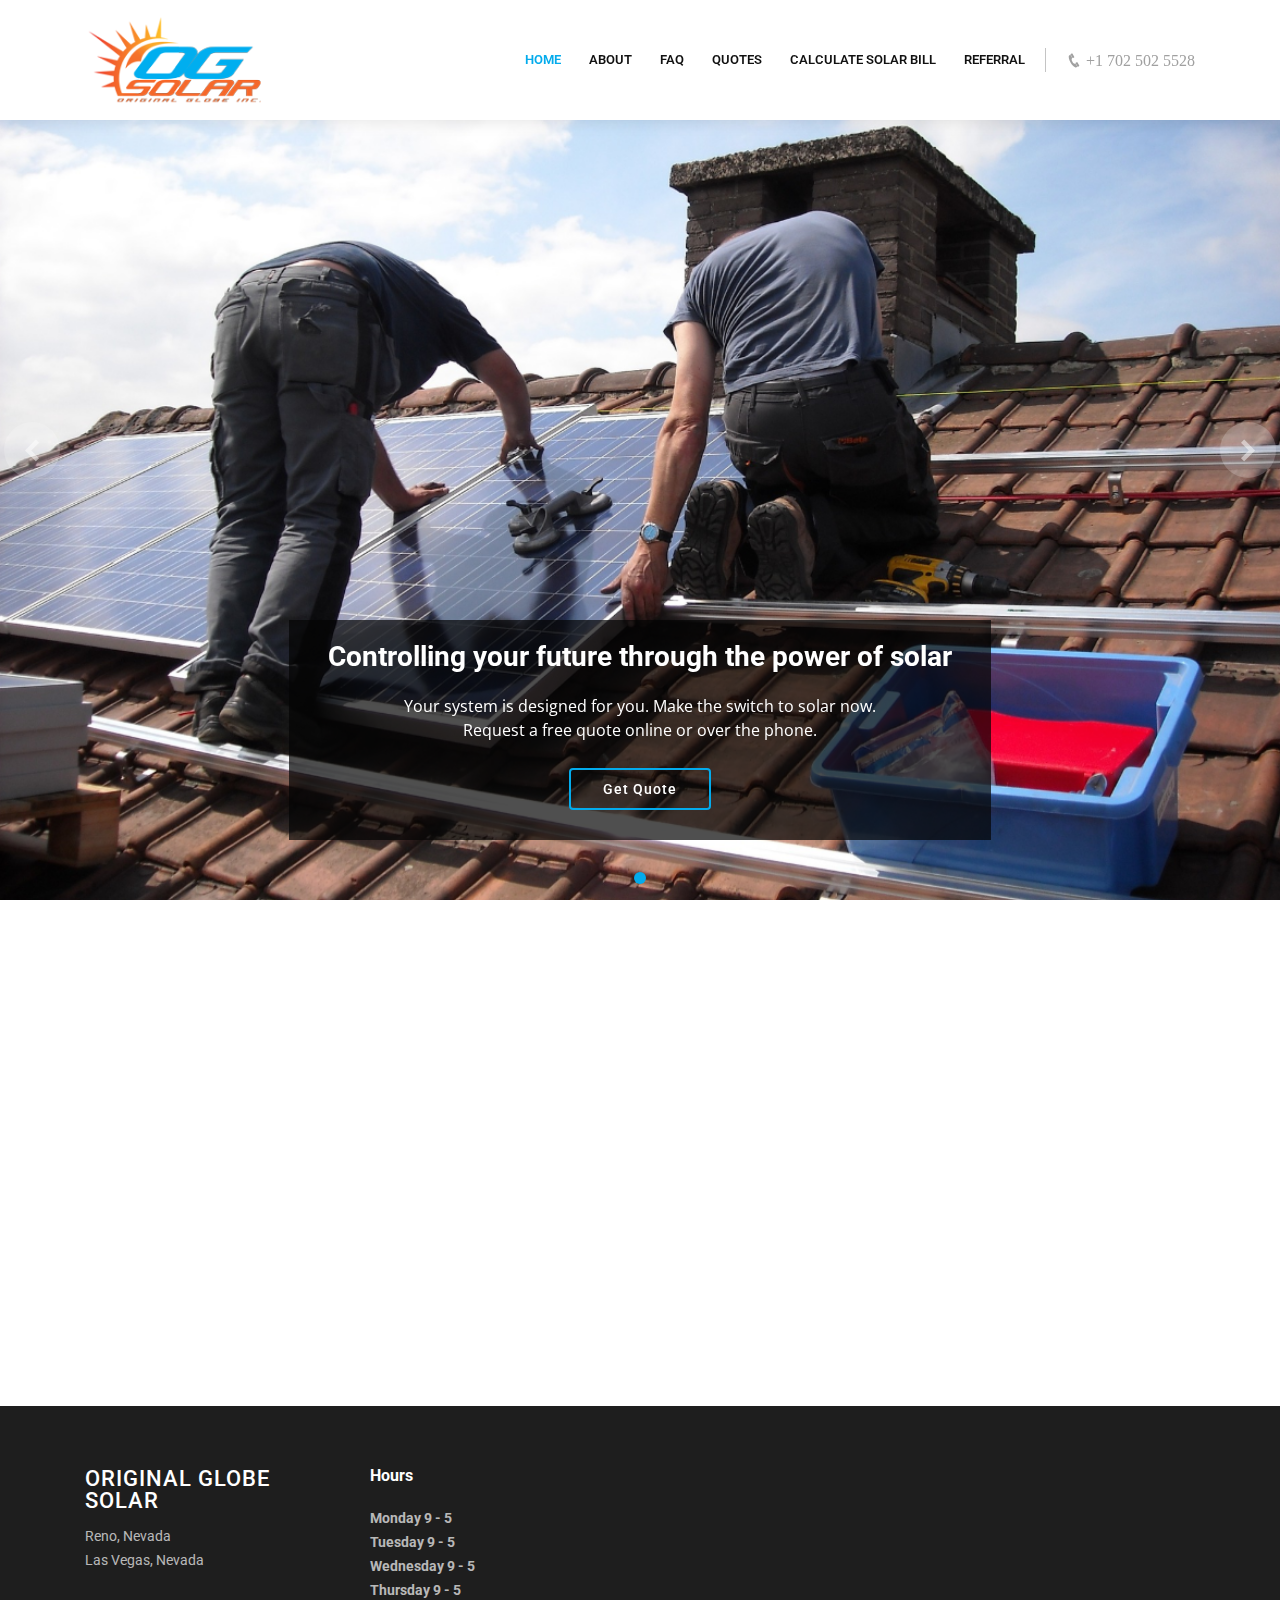
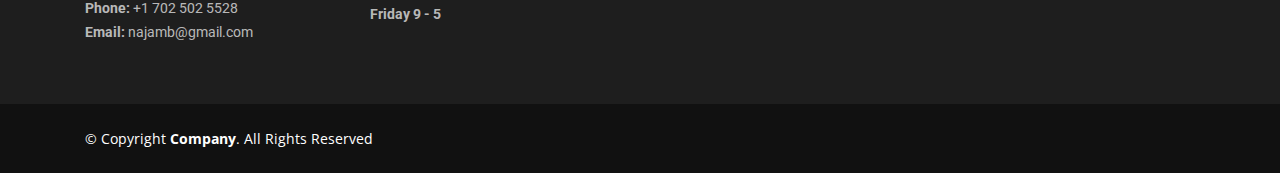
==== index.html @ 2c45dbd8 "E" ====
<!DOCTYPE html>
<html lang="en">

<head>
  <meta charset="utf-8">
  <meta content="width=device-width, initial-scale=1.0" name="viewport">

  <title>Home - OG Solar</title>
  <meta content="" name="descriptison">
  <meta content="" name="keywords">

  <!-- Favicons -->
  <link href="assets/img/favicon.png" rel="icon">
  <link href="assets/img/apple-touch-icon.png" rel="apple-touch-icon">

  <!-- Google Fonts -->
  <link href="https://fonts.googleapis.com/css?family=Open+Sans:300,300i,400,400i,600,600i,700,700i|Roboto:300,300i,400,400i,500,500i,600,600i,700,700i|Poppins:300,300i,400,400i,500,500i,600,600i,700,700i" rel="stylesheet">

  <!-- Vendor CSS Files -->
  <link href="assets/vendor/bootstrap/css/bootstrap.min.css" rel="stylesheet">
  <link href="assets/vendor/icofont/icofont.min.css" rel="stylesheet">
  <link href="assets/vendor/boxicons/css/boxicons.min.css" rel="stylesheet">
  <link href="assets/vendor/animate.css/animate.min.css" rel="stylesheet">
  <link href="assets/vendor/venobox/venobox.css" rel="stylesheet">
  <link href="assets/vendor/owl.carousel/assets/owl.carousel.min.css" rel="stylesheet">
  <link href="assets/vendor/aos/aos.css" rel="stylesheet">
  <link href="assets/vendor/remixicon/remixicon.css" rel="stylesheet">

  <!-- Template Main CSS File -->
  <link href="assets/css/style.css" rel="stylesheet">

</head>

<body>

  <!-- ======= Header ======= -->
  <header id="header" class="fixed-top">
    <div class="container d-flex align-items-center">

      <a class="mr-auto"  href="index.html"><img class="logo" height="90" src="assets/img/logo.png"></img></a>
      <!-- Uncomment below if you prefer to use an image logo -->
      <!-- <a href="index.html" class="logo mr-auto"><img src="assets/img/logo.png" alt="" class="img-fluid"></a>-->

      <nav class="nav-menu d-none d-lg-block">
        <ul>
          <li class="active"><a href="index.html">Home</a></li>
          <li><a href="about.html">About</a></li>
          <li><a href="faq.html">FAQ</a></li>
          <li><a href="quotes.html">Quotes</a></li>
          <li><a href="calculate.html">Calculate Solar Bill</a></li>
          <li><a href="referral.html">Referral</a></li>



        </ul>
      </nav><!-- .nav-menu -->
      <div class="header-social-links">
        <a href="#" class="btn-get-started"><i class="icofont-phone"> +1 702 502 5528</i></a>
      </div>

    </div>
  </header><!-- End Header -->

  <!-- ======= Hero Section ======= -->
  <section id="hero">
    <div id="heroCarousel" class="carousel slide carousel-fade" data-ride="carousel">

      <div class="carousel-inner" role="listbox">

        <!-- Slide 1 -->
        <div class="carousel-item active" style="background-image: url(assets/img/home_bg.png);">
          <div class="text-center carousel-container">
            <div class="carousel-content animated fadeInUp">
              <h2>Controlling your future through the power of solar</h2>
              <p>
                Your system is designed for you. Make the switch to solar now. <br />
                Request a free quote online or over the phone.
              </p>
              <div class="text-center"><a href="quotes.html" class="btn-get-started">Get Quote</a></div>
            </div>
          </div>
        </div>

      </div>

      <a class="carousel-control-prev" href="#heroCarousel" role="button" data-slide="prev">
        <span class="carousel-control-prev-icon icofont-simple-left" aria-hidden="true"></span>
        <span class="sr-only">Previous</span>
      </a>

      <a class="carousel-control-next" href="#heroCarousel" role="button" data-slide="next">
        <span class="carousel-control-next-icon icofont-simple-right" aria-hidden="true"></span>
        <span class="sr-only">Next</span>
      </a>

      <ol class="carousel-indicators" id="hero-carousel-indicators"></ol>

    </div>
  </section><!-- End Hero -->

  <main id="main">

    <!-- ======= About Us Section ======= -->
    <section id="about-us" class="about-us">
      <div class="container" data-aos="fade-up">

        <div class="section-title">
          <h2>Our Mission</strong></h2>
        </div>

        <div class="row content">
          <div class="col-lg-6" data-aos="fade-right">
            <h2>We are a reliable solar company</h2>
            <h3>A family owned and operated business that you can trust with your solar system installation</h3>
          </div>
          <div class="col-lg-6 pt-4 pt-lg-0" data-aos="fade-left">
            <p>
              We make your transition to solar seamless. Going above and beyond is an under statement when it comes
ensuring the customer is satisfied and that everything goes as planned. We are in it to bring value
for each customer:
            </p>
            <ul>
              <li><i class="ri-check-double-line"></i> Save money</li>
              <li><i class="ri-check-double-line"></i> Increase home value</li>
              <li><i class="ri-check-double-line"></i> Help the evironment</li>
            </ul>
            <p class="font-italic">
              We want to help you benefit by making sure you are confident that you made the right decision every step of the way to solar.
            </p>
          </div>
        </div>

      </div>
    </section><!-- End About Us Section -->

  </main><!-- End #main -->

  <!-- ======= Footer ======= -->
  <footer id="footer">

    <div class="footer-top">
      <div class="container">
        <div class="row">

          <div class="col-lg-3 col-md-6 footer-contact">
            <h3>Original Globe Solar</h3>
            <p>
              Reno, Nevada <br>
              Las Vegas, Nevada <br><br>
              <strong>Phone:</strong> +1 702 502 5528<br>
              <strong>Email:</strong> najamb@gmail.com<br>
            </p>
          </div>

          <div class="col-lg-2 col-md-6 footer-contact">
            <h4>Hours</h4>
            <p>
              <strong>Monday 9 - 5</strong><br>
              <strong>Tuesday 9 - 5</strong><br>
              <strong>Wednesday 9 - 5</strong><br>
              <strong>Thursday 9 - 5</strong><br>
              <strong>Friday 9 - 5</strong><br>
            </p>
          </div>

        </div>
      </div>
    </div>

    <div class="container d-md-flex py-4">

      <div class="mr-md-auto text-center text-md-left">
        <div class="copyright">
          &copy; Copyright <strong><span>Company</span></strong>. All Rights Reserved
        </div>
      </div>
    </div>
  </footer><!-- End Footer -->

  <a href="#" class="back-to-top"><i class="icofont-simple-up"></i></a>

  <!-- Vendor JS Files -->
  <script src="assets/vendor/jquery/jquery.min.js"></script>
  <script src="assets/vendor/bootstrap/js/bootstrap.bundle.min.js"></script>
  <script src="assets/vendor/jquery.easing/jquery.easing.min.js"></script>
  <script src="assets/vendor/php-email-form/validate.js"></script>
  <script src="assets/vendor/jquery-sticky/jquery.sticky.js"></script>
  <script src="assets/vendor/isotope-layout/isotope.pkgd.min.js"></script>
  <script src="assets/vendor/venobox/venobox.min.js"></script>
  <script src="assets/vendor/waypoints/jquery.waypoints.min.js"></script>
  <script src="assets/vendor/owl.carousel/owl.carousel.min.js"></script>
  <script src="assets/vendor/aos/aos.js"></script>

  <!-- Template Main JS File -->
  <script src="assets/js/main.js"></script>

</body>

</html>
---- assets/vendor/venobox/venobox.css ----
/* ------ venobox.css --------*/
.vbox-overlay *, .vbox-overlay *:before, .vbox-overlay *:after{
    -webkit-backface-visibility: hidden;
    -webkit-box-sizing:border-box;
    -moz-box-sizing:border-box;
    box-sizing:border-box;
}
.vbox-overlay * { 
    -webkit-backface-visibility: visible;
    backface-visibility: visible;
}
.vbox-overlay{
    display: -webkit-flex;
    display: flex;
    -webkit-flex-direction: column;
    flex-direction: column;
    -webkit-justify-content: center;
    justify-content: center;
    -webkit-align-items: center;
    align-items: center;
    position: fixed;
    left: 0;
    top: 0;
    bottom: 0;
    right: 0;
    z-index: 999999;
}

/* ----- navigation ----- */
.vbox-title{
    width: 100%;
    height: 40px;
    float: left;
    text-align: center;
    line-height: 28px;
    font-size: 12px;
    padding: 6px 50px;
    overflow: hidden;
    position: fixed;
    display: none;
    left: 0;
    z-index: 89;
}
.vbox-close{
    cursor: pointer;
    position: fixed;
    top: -1px;
    right: 0;
    width: 50px;
    height: 40px;
    padding: 6px;
    display: block;
    background-position:10px center;
    overflow: hidden;
    font-size: 24px;
    line-height: 1;
    text-align: center;
    z-index: 99;
}
.vbox-left{
    cursor: pointer;
    position: fixed;
    left: 0;
    height: 40px;
    overflow: hidden;
    line-height: 28px;
    font-size: 12px;
    z-index: 99;
    display: flex;
    align-items:center;
}
.vbox-num{
    display: inline-block;
    margin: 6px 0 6px 15px;
}
/* ----- Social share ----- */
.vbox-share{
    line-height: 28px;
    font-size: 12px;
    overflow: hidden;
    position: fixed;
    left: 0;
    z-index: 98;
    display: flex;
    align-items:center;
    justify-content: center;
    width: 100%;
    text-align: center;
}
.vbox-share svg{
    max-height: 28px;
    width: 28px;
    z-index: 10;
    margin-left: 12px;
    margin-top: 6px;
    margin-bottom: 6px;
    vertical-align: middle;
}


/* ----- navigation ARROWS ----- */
.vbox-next, .vbox-prev{
    position: fixed;
    top: 50%;
    margin-top: -15px;
    overflow: hidden;
    cursor: pointer;
    display: block;
    width: 45px;
    height: 45px;
    z-index: 99;
}
.vbox-next span, .vbox-prev span{
    position: relative;
    width: 20px;
    height: 20px;
    border: 2px solid transparent;
    border-top-color: #B6B6B6;
    border-right-color: #B6B6B6;
    text-indent: -100px;
    position: absolute;
    top: 8px;
    display: block;
}
.vbox-prev{
    left: 15px;
}
.vbox-next{
    right: 15px;
}
.vbox-prev span{
    left: 10px;
    -ms-transform: rotate(-135deg);
    -webkit-transform: rotate(-135deg);
    transform: rotate(-135deg);
}
.vbox-next span{
    -ms-transform: rotate(45deg);
    -webkit-transform: rotate(45deg);
    transform: rotate(45deg);
    right: 10px;
}
/* ------- inline window ------ */
.vbox-inline{
    width: 420px;
    height: 315px;
    height: 70vh;
    padding: 10px;
    background: #fff;
    margin: 0 auto;
    overflow: auto;
    text-align: left;
}
/* ------- Video & iFrames window ------ */
.venoframe{
    max-width: 100%;
    width: 100%;
    border: none;
    width: 100%;
    height: 260px;
    height: 70vh;
}
.venoframe.vbvid{
    height: 260px;
}
@media (min-width: 768px) {
    .venoframe, .vbox-inline{
        width: 90%;
        height: 360px;
        height: 70vh;
    }
    .venoframe.vbvid{
        width: 640px;
        height: 360px;
    }
}
@media (min-width: 992px) {
    .venoframe, .vbox-inline{
        max-width: 1200px;
        width: 80%;
        height: 540px;
        height: 70vh;
    }
    .venoframe.vbvid{
        width: 960px;
        height: 540px;
    }
}
/* 
Please do NOT edit this part! 
or at least read this note: http://i.imgur.com/7C0ws9e.gif
*/
.vbox-open{
    overflow: hidden;
}
.vbox-container{
    position: absolute;
    left: 0;
    right: 0;
    top: 0;
    bottom: 0;
    overflow-x: hidden;
    overflow-y: scroll;
    overflow-scrolling: touch;
    -webkit-overflow-scrolling: touch;
    z-index: 20;
    max-height: 100%;

}

.vbox-content{
    text-align: center;
    float: left;
    width: 100%;
    position: relative;
    overflow: hidden;
    padding: 20px 4%;
}
.vbox-container img{
    max-width: 100%;
    height: auto;
}
.vbox-figlio{
    box-shadow: 0 0 12px rgba(0,0,0,0.19), 0 6px 6px rgba(0,0,0,0.23);
    max-width: 100%;
    text-align: initial;
}
img.vbox-figlio{
    -webkit-user-select: none;
-khtml-user-select: none;
-moz-user-select: none;
-o-user-select: none;
user-select: none;
}
.vbox-content.swipe-left{
    margin-left: -200px !important;
}
.vbox-content.swipe-right{
    margin-left: 200px !important;
}
.vbox-animated{
    webkit-transition: margin 300ms ease-out;
    transition: margin 300ms ease-out;
}

/* ---------- preloader ----------
 * SPINKIT 
 * http://tobiasahlin.com/spinkit/
-------------------------------- */
.sk-double-bounce,.sk-rotating-plane{width:40px;height:40px;margin:40px auto}.sk-rotating-plane{background-color:#333;-webkit-animation:sk-rotatePlane 1.2s infinite ease-in-out;animation:sk-rotatePlane 1.2s infinite ease-in-out}@-webkit-keyframes sk-rotatePlane{0%{-webkit-transform:perspective(120px) rotateX(0) rotateY(0);transform:perspective(120px) rotateX(0) rotateY(0)}50%{-webkit-transform:perspective(120px) rotateX(-180.1deg) rotateY(0);transform:perspective(120px) rotateX(-180.1deg) rotateY(0)}100%{-webkit-transform:perspective(120px) rotateX(-180deg) rotateY(-179.9deg);transform:perspective(120px) rotateX(-180deg) rotateY(-179.9deg)}}@keyframes sk-rotatePlane{0%{-webkit-transform:perspective(120px) rotateX(0) rotateY(0);transform:perspective(120px) rotateX(0) rotateY(0)}50%{-webkit-transform:perspective(120px) rotateX(-180.1deg) rotateY(0);transform:perspective(120px) rotateX(-180.1deg) rotateY(0)}100%{-webkit-transform:perspective(120px) rotateX(-180deg) rotateY(-179.9deg);transform:perspective(120px) rotateX(-180deg) rotateY(-179.9deg)}}.sk-double-bounce{position:relative}.sk-double-bounce .sk-child{width:100%;height:100%;border-radius:50%;background-color:#333;opacity:.6;position:absolute;top:0;left:0;-webkit-animation:sk-doubleBounce 2s infinite ease-in-out;animation:sk-doubleBounce 2s infinite ease-in-out}.sk-chasing-dots .sk-child,.sk-spinner-pulse,.sk-three-bounce .sk-child{background-color:#333;border-radius:100%}.sk-double-bounce .sk-double-bounce2{-webkit-animation-delay:-1s;animation-delay:-1s}@-webkit-keyframes sk-doubleBounce{0%,100%{-webkit-transform:scale(0);transform:scale(0)}50%{-webkit-transform:scale(1);transform:scale(1)}}@keyframes sk-doubleBounce{0%,100%{-webkit-transform:scale(0);transform:scale(0)}50%{-webkit-transform:scale(1);transform:scale(1)}}.sk-wave{margin:40px auto;width:50px;height:40px;text-align:center;font-size:10px}.sk-wave .sk-rect{background-color:#333;height:100%;width:6px;display:inline-block;-webkit-animation:sk-waveStretchDelay 1.2s infinite ease-in-out;animation:sk-waveStretchDelay 1.2s infinite ease-in-out}.sk-wave .sk-rect1{-webkit-animation-delay:-1.2s;animation-delay:-1.2s}.sk-wave .sk-rect2{-webkit-animation-delay:-1.1s;animation-delay:-1.1s}.sk-wave .sk-rect3{-webkit-animation-delay:-1s;animation-delay:-1s}.sk-wave .sk-rect4{-webkit-animation-delay:-.9s;animation-delay:-.9s}.sk-wave .sk-rect5{-webkit-animation-delay:-.8s;animation-delay:-.8s}@-webkit-keyframes sk-waveStretchDelay{0%,100%,40%{-webkit-transform:scaleY(.4);transform:scaleY(.4)}20%{-webkit-transform:scaleY(1);transform:scaleY(1)}}@keyframes sk-waveStretchDelay{0%,100%,40%{-webkit-transform:scaleY(.4);transform:scaleY(.4)}20%{-webkit-transform:scaleY(1);transform:scaleY(1)}}.sk-wandering-cubes{margin:40px auto;width:40px;height:40px;position:relative}.sk-wandering-cubes .sk-cube{background-color:#333;width:10px;height:10px;position:absolute;top:0;left:0;-webkit-animation:sk-wanderingCube 1.8s ease-in-out -1.8s infinite both;animation:sk-wanderingCube 1.8s ease-in-out -1.8s infinite both}.sk-chasing-dots,.sk-spinner-pulse{width:40px;height:40px;margin:40px auto}.sk-wandering-cubes .sk-cube2{-webkit-animation-delay:-.9s;animation-delay:-.9s}@-webkit-keyframes sk-wanderingCube{0%{-webkit-transform:rotate(0);transform:rotate(0)}25%{-webkit-transform:translateX(30px) rotate(-90deg) scale(.5);transform:translateX(30px) rotate(-90deg) scale(.5)}50%{-webkit-transform:translateX(30px) translateY(30px) rotate(-179deg);transform:translateX(30px) translateY(30px) rotate(-179deg)}50.1%{-webkit-transform:translateX(30px) translateY(30px) rotate(-180deg);transform:translateX(30px) translateY(30px) rotate(-180deg)}75%{-webkit-transform:translateX(0) translateY(30px) rotate(-270deg) scale(.5);transform:translateX(0) translateY(30px) rotate(-270deg) scale(.5)}100%{-webkit-transform:rotate(-360deg);transform:rotate(-360deg)}}@keyframes sk-wanderingCube{0%{-webkit-transform:rotate(0);transform:rotate(0)}25%{-webkit-transform:translateX(30px) rotate(-90deg) scale(.5);transform:translateX(30px) rotate(-90deg) scale(.5)}50%{-webkit-transform:translateX(30px) translateY(30px) rotate(-179deg);transform:translateX(30px) translateY(30px) rotate(-179deg)}50.1%{-webkit-transform:translateX(30px) translateY(30px) rotate(-180deg);transform:translateX(30px) translateY(30px) rotate(-180deg)}75%{-webkit-transform:translateX(0) translateY(30px) rotate(-270deg) scale(.5);transform:translateX(0) translateY(30px) rotate(-270deg) scale(.5)}100%{-webkit-transform:rotate(-360deg);transform:rotate(-360deg)}}.sk-spinner-pulse{-webkit-animation:sk-pulseScaleOut 1s infinite ease-in-out;animation:sk-pulseScaleOut 1s infinite ease-in-out}@-webkit-keyframes sk-pulseScaleOut{0%{-webkit-transform:scale(0);transform:scale(0)}100%{-webkit-transform:scale(1);transform:scale(1);opacity:0}}@keyframes sk-pulseScaleOut{0%{-webkit-transform:scale(0);transform:scale(0)}100%{-webkit-transform:scale(1);transform:scale(1);opacity:0}}.sk-chasing-dots{position:relative;text-align:center;-webkit-animation:sk-chasingDotsRotate 2s infinite linear;animation:sk-chasingDotsRotate 2s infinite linear}.sk-chasing-dots .sk-child{width:60%;height:60%;display:inline-block;position:absolute;top:0;-webkit-animation:sk-chasingDotsBounce 2s infinite ease-in-out;animation:sk-chasingDotsBounce 2s infinite ease-in-out}.sk-chasing-dots .sk-dot2{top:auto;bottom:0;-webkit-animation-delay:-1s;animation-delay:-1s}@-webkit-keyframes sk-chasingDotsRotate{100%{-webkit-transform:rotate(360deg);transform:rotate(360deg)}}@keyframes sk-chasingDotsRotate{100%{-webkit-transform:rotate(360deg);transform:rotate(360deg)}}@-webkit-keyframes sk-chasingDotsBounce{0%,100%{-webkit-transform:scale(0);transform:scale(0)}50%{-webkit-transform:scale(1);transform:scale(1)}}@keyframes sk-chasingDotsBounce{0%,100%{-webkit-transform:scale(0);transform:scale(0)}50%{-webkit-transform:scale(1);transform:scale(1)}}.sk-three-bounce{margin:40px auto;width:80px;text-align:center}.sk-three-bounce .sk-child{width:20px;height:20px;display:inline-block;-webkit-animation:sk-three-bounce 1.4s ease-in-out 0s infinite both;animation:sk-three-bounce 1.4s ease-in-out 0s infinite both}.sk-circle .sk-child:before,.sk-fading-circle .sk-circle:before{display:block;border-radius:100%;content:'';background-color:#333}.sk-three-bounce .sk-bounce1{-webkit-animation-delay:-.32s;animation-delay:-.32s}.sk-three-bounce .sk-bounce2{-webkit-animation-delay:-.16s;animation-delay:-.16s}@-webkit-keyframes sk-three-bounce{0%,100%,80%{-webkit-transform:scale(0);transform:scale(0)}40%{-webkit-transform:scale(1);transform:scale(1)}}@keyframes sk-three-bounce{0%,100%,80%{-webkit-transform:scale(0);transform:scale(0)}40%{-webkit-transform:scale(1);transform:scale(1)}}.sk-circle{margin:40px auto;width:40px;height:40px;position:relative}.sk-circle .sk-child{width:100%;height:100%;position:absolute;left:0;top:0}.sk-circle .sk-child:before{margin:0 auto;width:15%;height:15%;-webkit-animation:sk-circleBounceDelay 1.2s infinite ease-in-out both;animation:sk-circleBounceDelay 1.2s infinite ease-in-out both}.sk-circle .sk-circle2{-webkit-transform:rotate(30deg);-ms-transform:rotate(30deg);transform:rotate(30deg)}.sk-circle .sk-circle3{-webkit-transform:rotate(60deg);-ms-transform:rotate(60deg);transform:rotate(60deg)}.sk-circle .sk-circle4{-webkit-transform:rotate(90deg);-ms-transform:rotate(90deg);transform:rotate(90deg)}.sk-circle .sk-circle5{-webkit-transform:rotate(120deg);-ms-transform:rotate(120deg);transform:rotate(120deg)}.sk-circle .sk-circle6{-webkit-transform:rotate(150deg);-ms-transform:rotate(150deg);transform:rotate(150deg)}.sk-circle .sk-circle7{-webkit-transform:rotate(180deg);-ms-transform:rotate(180deg);transform:rotate(180deg)}.sk-circle .sk-circle8{-webkit-transform:rotate(210deg);-ms-transform:rotate(210deg);transform:rotate(210deg)}.sk-circle .sk-circle9{-webkit-transform:rotate(240deg);-ms-transform:rotate(240deg);transform:rotate(240deg)}.sk-circle .sk-circle10{-webkit-transform:rotate(270deg);-ms-transform:rotate(270deg);transform:rotate(270deg)}.sk-circle .sk-circle11{-webkit-transform:rotate(300deg);-ms-transform:rotate(300deg);transform:rotate(300deg)}.sk-circle .sk-circle12{-webkit-transform:rotate(330deg);-ms-transform:rotate(330deg);transform:rotate(330deg)}.sk-circle .sk-circle2:before{-webkit-animation-delay:-1.1s;animation-delay:-1.1s}.sk-circle .sk-circle3:before{-webkit-animation-delay:-1s;animation-delay:-1s}.sk-circle .sk-circle4:before{-webkit-animation-delay:-.9s;animation-delay:-.9s}.sk-circle .sk-circle5:before{-webkit-animation-delay:-.8s;animation-delay:-.8s}.sk-circle .sk-circle6:before{-webkit-animation-delay:-.7s;animation-delay:-.7s}.sk-circle .sk-circle7:before{-webkit-animation-delay:-.6s;animation-delay:-.6s}.sk-circle .sk-circle8:before{-webkit-animation-delay:-.5s;animation-delay:-.5s}.sk-circle .sk-circle9:before{-webkit-animation-delay:-.4s;animation-delay:-.4s}.sk-circle .sk-circle10:before{-webkit-animation-delay:-.3s;animation-delay:-.3s}.sk-circle .sk-circle11:before{-webkit-animation-delay:-.2s;animation-delay:-.2s}.sk-circle .sk-circle12:before{-webkit-animation-delay:-.1s;animation-delay:-.1s}@-webkit-keyframes sk-circleBounceDelay{0%,100%,80%{-webkit-transform:scale(0);transform:scale(0)}40%{-webkit-transform:scale(1);transform:scale(1)}}@keyframes sk-circleBounceDelay{0%,100%,80%{-webkit-transform:scale(0);transform:scale(0)}40%{-webkit-transform:scale(1);transform:scale(1)}}.sk-cube-grid{width:40px;height:40px;margin:40px auto}.sk-cube-grid .sk-cube{width:33.33%;height:33.33%;background-color:#333;float:left;-webkit-animation:sk-cubeGridScaleDelay 1.3s infinite ease-in-out;animation:sk-cubeGridScaleDelay 1.3s infinite ease-in-out}.sk-cube-grid .sk-cube1{-webkit-animation-delay:.2s;animation-delay:.2s}.sk-cube-grid .sk-cube2{-webkit-animation-delay:.3s;animation-delay:.3s}.sk-cube-grid .sk-cube3{-webkit-animation-delay:.4s;animation-delay:.4s}.sk-cube-grid .sk-cube4{-webkit-animation-delay:.1s;animation-delay:.1s}.sk-cube-grid .sk-cube5{-webkit-animation-delay:.2s;animation-delay:.2s}.sk-cube-grid .sk-cube6{-webkit-animation-delay:.3s;animation-delay:.3s}.sk-cube-grid .sk-cube7{-webkit-animation-delay:0ms;animation-delay:0ms}.sk-cube-grid .sk-cube8{-webkit-animation-delay:.1s;animation-delay:.1s}.sk-cube-grid .sk-cube9{-webkit-animation-delay:.2s;animation-delay:.2s}@-webkit-keyframes sk-cubeGridScaleDelay{0%,100%,70%{-webkit-transform:scale3D(1,1,1);transform:scale3D(1,1,1)}35%{-webkit-transform:scale3D(0,0,1);transform:scale3D(0,0,1)}}@keyframes sk-cubeGridScaleDelay{0%,100%,70%{-webkit-transform:scale3D(1,1,1);transform:scale3D(1,1,1)}35%{-webkit-transform:scale3D(0,0,1);transform:scale3D(0,0,1)}}.sk-fading-circle{margin:40px auto;width:40px;height:40px;position:relative}.sk-fading-circle .sk-circle{width:100%;height:100%;position:absolute;left:0;top:0}.sk-fading-circle .sk-circle:before{margin:0 auto;width:15%;height:15%;-webkit-animation:sk-circleFadeDelay 1.2s infinite ease-in-out both;animation:sk-circleFadeDelay 1.2s infinite ease-in-out both}.sk-fading-circle .sk-circle2{-webkit-transform:rotate(30deg);-ms-transform:rotate(30deg);transform:rotate(30deg)}.sk-fading-circle .sk-circle3{-webkit-transform:rotate(60deg);-ms-transform:rotate(60deg);transform:rotate(60deg)}.sk-fading-circle .sk-circle4{-webkit-transform:rotate(90deg);-ms-transform:rotate(90deg);transform:rotate(90deg)}.sk-fading-circle .sk-circle5{-webkit-transform:rotate(120deg);-ms-transform:rotate(120deg);transform:rotate(120deg)}.sk-fading-circle .sk-circle6{-webkit-transform:rotate(150deg);-ms-transform:rotate(150deg);transform:rotate(150deg)}.sk-fading-circle .sk-circle7{-webkit-transform:rotate(180deg);-ms-transform:rotate(180deg);transform:rotate(180deg)}.sk-fading-circle .sk-circle8{-webkit-transform:rotate(210deg);-ms-transform:rotate(210deg);transform:rotate(210deg)}.sk-fading-circle .sk-circle9{-webkit-transform:rotate(240deg);-ms-transform:rotate(240deg);transform:rotate(240deg)}.sk-fading-circle .sk-circle10{-webkit-transform:rotate(270deg);-ms-transform:rotate(270deg);transform:rotate(270deg)}.sk-fading-circle .sk-circle11{-webkit-transform:rotate(300deg);-ms-transform:rotate(300deg);transform:rotate(300deg)}.sk-fading-circle .sk-circle12{-webkit-transform:rotate(330deg);-ms-transform:rotate(330deg);transform:rotate(330deg)}.sk-fading-circle .sk-circle2:before{-webkit-animation-delay:-1.1s;animation-delay:-1.1s}.sk-fading-circle .sk-circle3:before{-webkit-animation-delay:-1s;animation-delay:-1s}.sk-fading-circle .sk-circle4:before{-webkit-animation-delay:-.9s;animation-delay:-.9s}.sk-fading-circle .sk-circle5:before{-webkit-animation-delay:-.8s;animation-delay:-.8s}.sk-fading-circle .sk-circle6:before{-webkit-animation-delay:-.7s;animation-delay:-.7s}.sk-fading-circle .sk-circle7:before{-webkit-animation-delay:-.6s;animation-delay:-.6s}.sk-fading-circle .sk-circle8:before{-webkit-animation-delay:-.5s;animation-delay:-.5s}.sk-fading-circle .sk-circle9:before{-webkit-animation-delay:-.4s;animation-delay:-.4s}.sk-fading-circle .sk-circle10:before{-webkit-animation-delay:-.3s;animation-delay:-.3s}.sk-fading-circle .sk-circle11:before{-webkit-animation-delay:-.2s;animation-delay:-.2s}.sk-fading-circle .sk-circle12:before{-webkit-animation-delay:-.1s;animation-delay:-.1s}@-webkit-keyframes sk-circleFadeDelay{0%,100%,39%{opacity:0}40%{opacity:1}}@keyframes sk-circleFadeDelay{0%,100%,39%{opacity:0}40%{opacity:1}}.sk-folding-cube{margin:40px auto;width:40px;height:40px;position:relative;-webkit-transform:rotateZ(45deg);transform:rotateZ(45deg)}.sk-folding-cube .sk-cube{float:left;width:50%;height:50%;position:relative;-webkit-transform:scale(1.1);-ms-transform:scale(1.1);transform:scale(1.1)}.sk-folding-cube .sk-cube:before{content:'';position:absolute;top:0;left:0;width:100%;height:100%;background-color:#333;-webkit-animation:sk-foldCubeAngle 2.4s infinite linear both;animation:sk-foldCubeAngle 2.4s infinite linear both;-webkit-transform-origin:100% 100%;-ms-transform-origin:100% 100%;transform-origin:100% 100%}.sk-folding-cube .sk-cube2{-webkit-transform:scale(1.1) rotateZ(90deg);transform:scale(1.1) rotateZ(90deg)}.sk-folding-cube .sk-cube3{-webkit-transform:scale(1.1) rotateZ(180deg);transform:scale(1.1) rotateZ(180deg)}.sk-folding-cube .sk-cube4{-webkit-transform:scale(1.1) rotateZ(270deg);transform:scale(1.1) rotateZ(270deg)}.sk-folding-cube .sk-cube2:before{-webkit-animation-delay:.3s;animation-delay:.3s}.sk-folding-cube .sk-cube3:before{-webkit-animation-delay:.6s;animation-delay:.6s}.sk-folding-cube .sk-cube4:before{-webkit-animation-delay:.9s;animation-delay:.9s}@-webkit-keyframes sk-foldCubeAngle{0%,10%{-webkit-transform:perspective(140px) rotateX(-180deg);transform:perspective(140px) rotateX(-180deg);opacity:0}25%,75%{-webkit-transform:perspective(140px) rotateX(0);transform:perspective(140px) rotateX(0);opacity:1}100%,90%{-webkit-transform:perspective(140px) rotateY(180deg);transform:perspective(140px) rotateY(180deg);opacity:0}}@keyframes sk-foldCubeAngle{0%,10%{-webkit-transform:perspective(140px) rotateX(-180deg);transform:perspective(140px) rotateX(-180deg);opacity:0}25%,75%{-webkit-transform:perspective(140px) rotateX(0);transform:perspective(140px) rotateX(0);opacity:1}100%,90%{-webkit-transform:perspective(140px) rotateY(180deg);transform:perspective(140px) rotateY(180deg);opacity:0}}
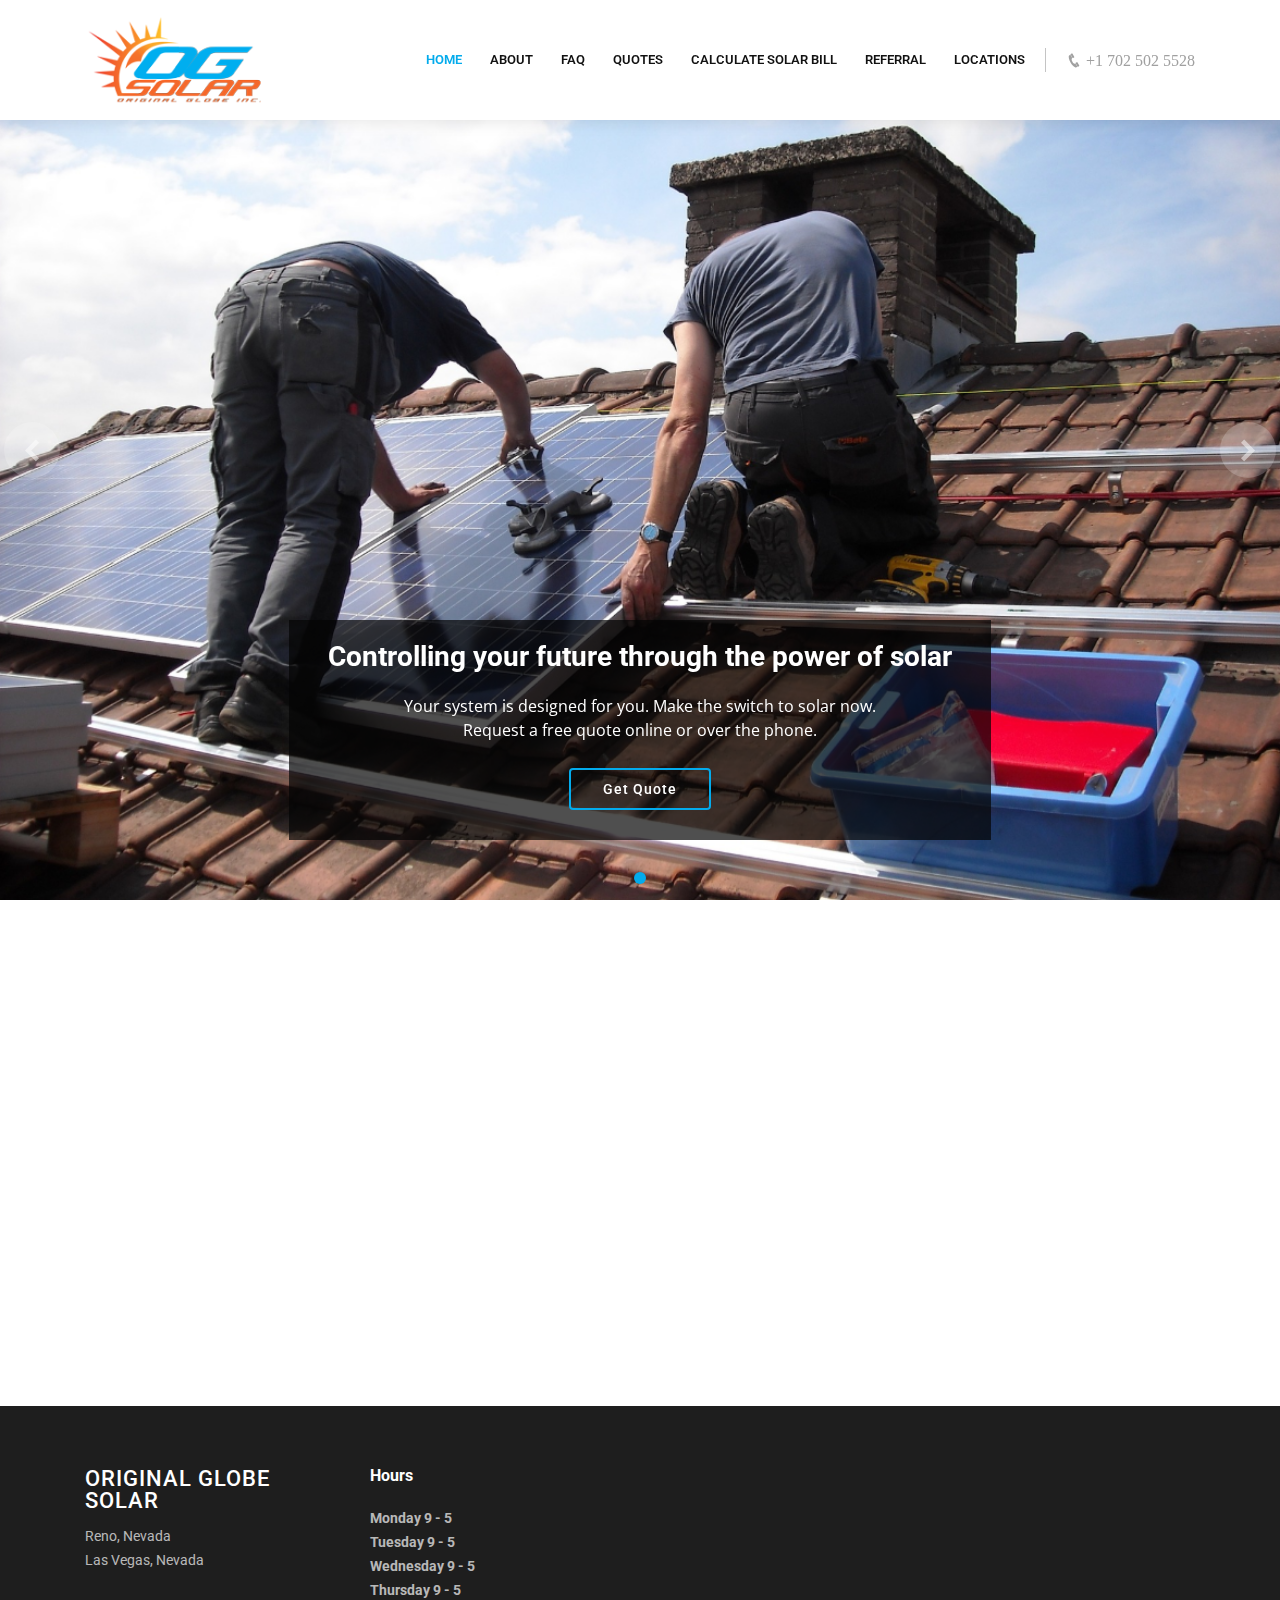
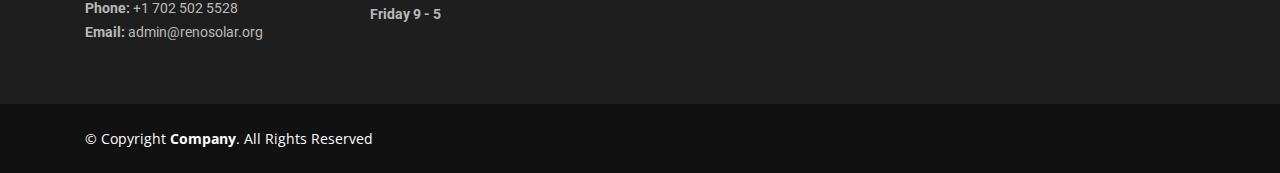
==== commit 815cd17c: "locations page added" ====
--- a/index.html
+++ b/index.html
@@ -49,6 +49,7 @@
           <li><a href="quotes.html">Quotes</a></li>
           <li><a href="calculate.html">Calculate Solar Bill</a></li>
           <li><a href="referral.html">Referral</a></li>
+<li><a href="locations.html">Locations</a></li>
 
 
 
@@ -148,7 +149,7 @@
               Reno, Nevada <br>
               Las Vegas, Nevada <br><br>
               <strong>Phone:</strong> +1 702 502 5528<br>
-              <strong>Email:</strong> najamb@gmail.com<br>
+              <strong>Email:</strong> admin@renosolar.org<br>
             </p>
           </div>
 
--- a/assets/css/style.css
+++ b/assets/css/style.css
@@ -2238,3 +2238,24 @@
   color: #fff;
   text-decoration: none;
 }
+
+/*--------------------------------------------------------------
+# Locations Page
+--------------------------------------------------------------*/
+.state-title{
+  
+}
+.title-underline{
+  width: 100%;
+  height: 2px;
+  background-color: #03abec;
+  position: relative;
+  left: -20px;
+  margin-bottom: 30px;
+}
+.location-icon{
+  width: 45px;
+  position: absolute;
+  left: -30px;
+  top: -30px;
+}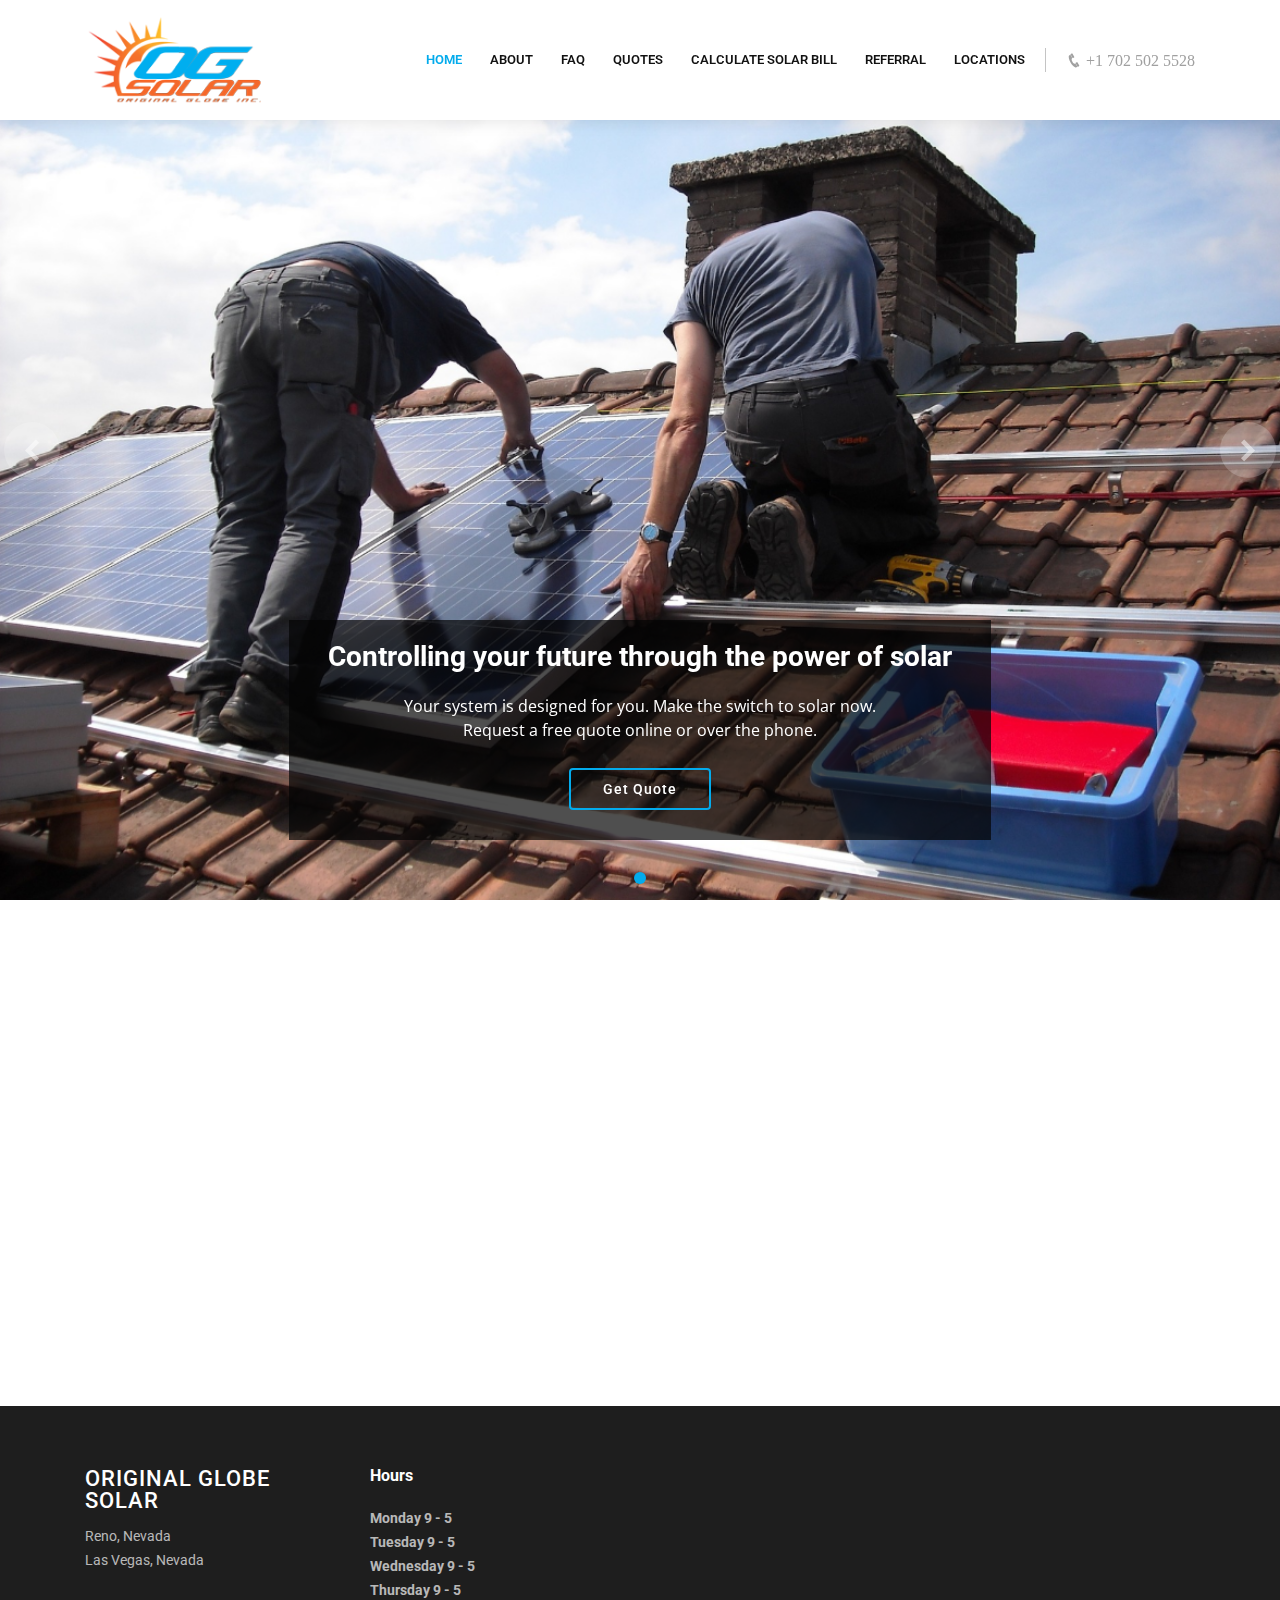
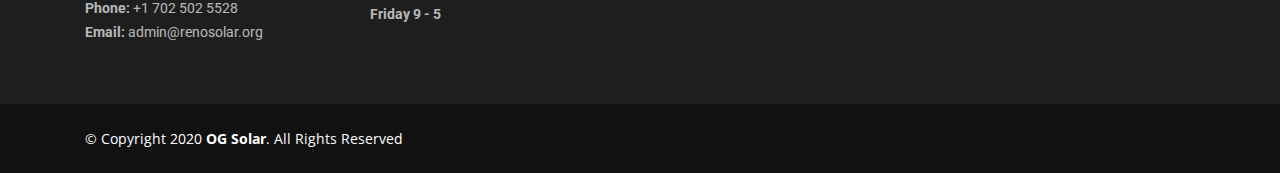
==== commit 7667e359: "updated copyright message" ====
--- a/index.html
+++ b/index.html
@@ -49,10 +49,7 @@
           <li><a href="quotes.html">Quotes</a></li>
           <li><a href="calculate.html">Calculate Solar Bill</a></li>
           <li><a href="referral.html">Referral</a></li>
-<li><a href="locations.html">Locations</a></li>
-
-
-
+          <li><a href="locations.html">Locations</a></li>
         </ul>
       </nav><!-- .nav-menu -->
       <div class="header-social-links">
@@ -172,7 +169,7 @@
 
       <div class="mr-md-auto text-center text-md-left">
         <div class="copyright">
-          &copy; Copyright <strong><span>Company</span></strong>. All Rights Reserved
+          &copy; Copyright 2020 <strong><span>OG Solar</span></strong>. All Rights Reserved
         </div>
       </div>
     </div>
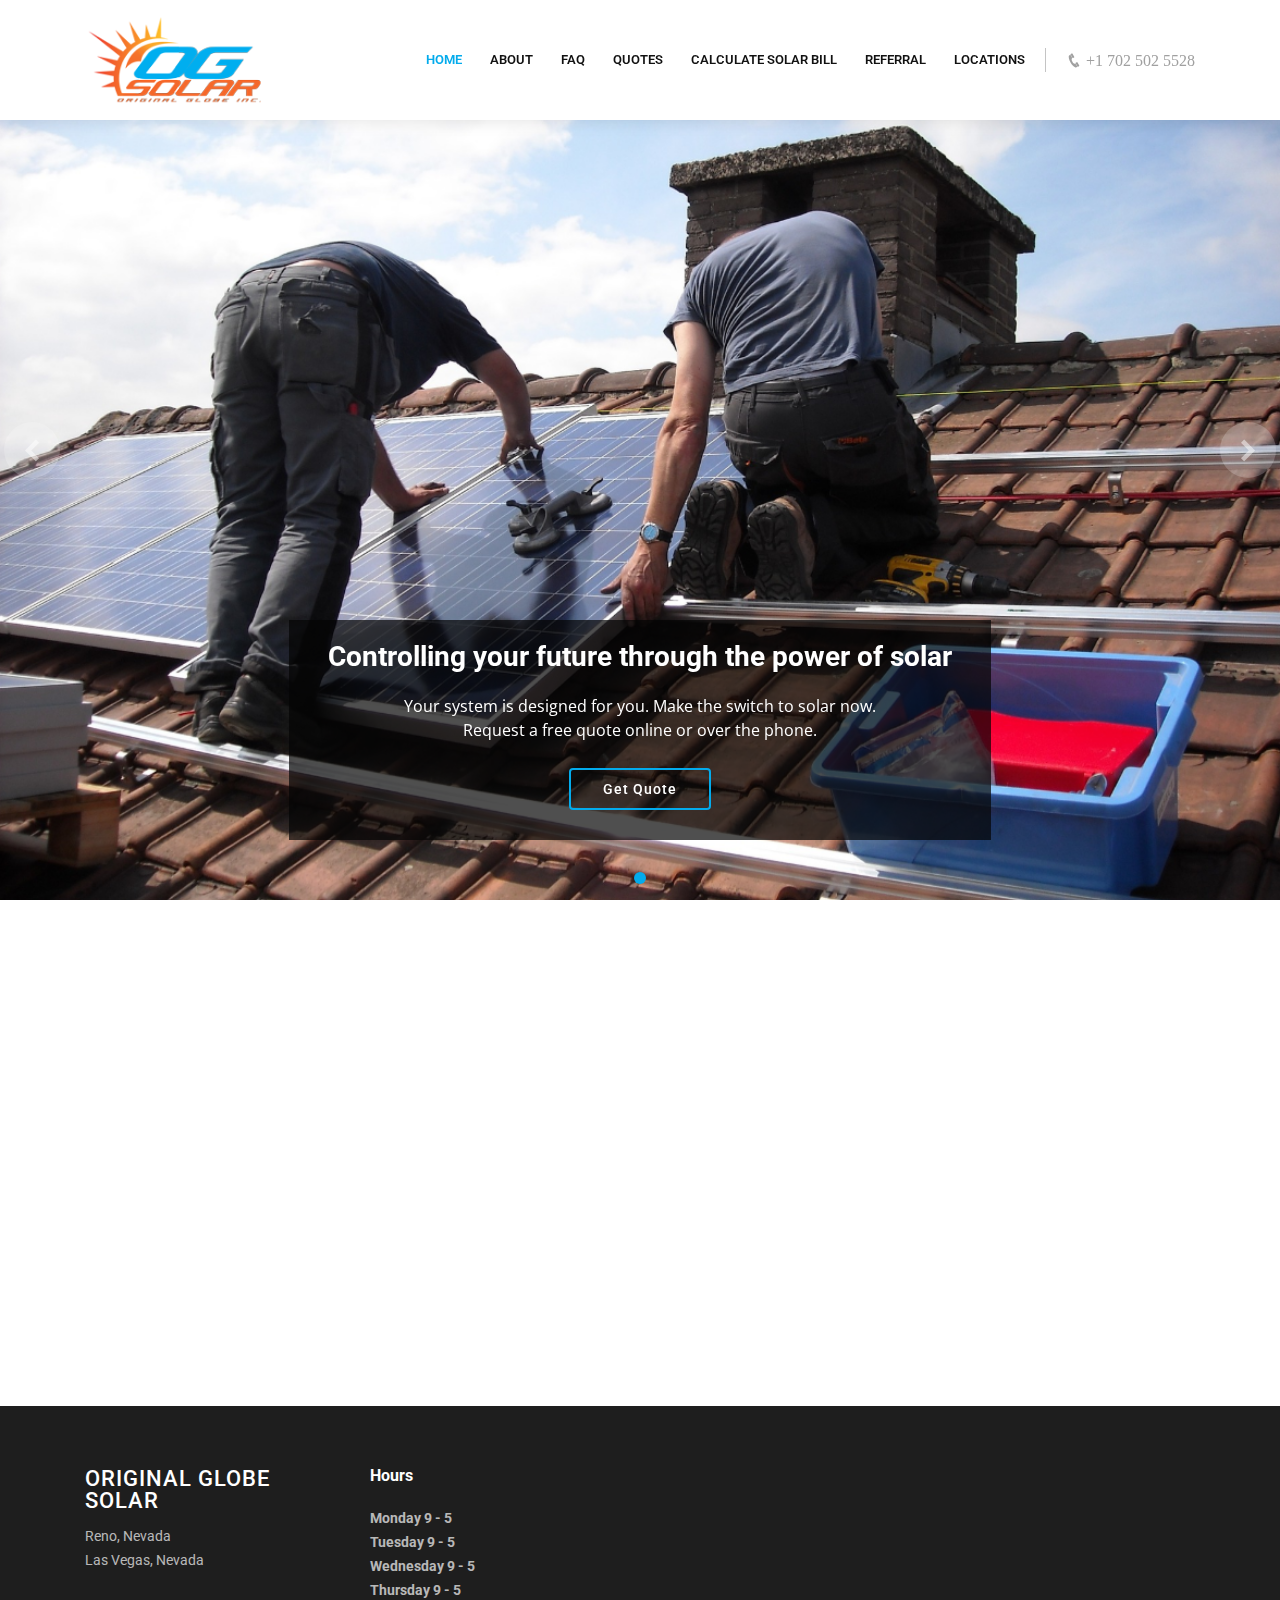
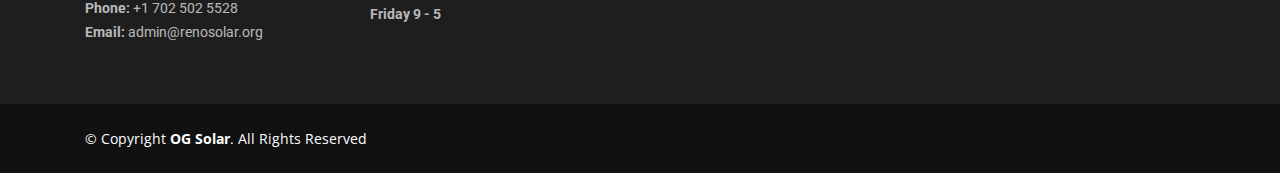
==== commit fd6d9b2f: "add company name in copyright and add google analytics" ====
--- a/index.html
+++ b/index.html
@@ -28,6 +28,16 @@
 
   <!-- Template Main CSS File -->
   <link href="assets/css/style.css" rel="stylesheet">
+  
+  <!-- Global site tag (gtag.js) - Google Analytics -->
+  <script async src="https://www.googletagmanager.com/gtag/js?id=UA-170081186-1"></script>
+  <script>
+    window.dataLayer = window.dataLayer || [];
+    function gtag(){dataLayer.push(arguments);}
+    gtag('js', new Date());
+
+    gtag('config', 'UA-170081186-1');
+  </script>
 
 </head>
 
@@ -49,7 +59,10 @@
           <li><a href="quotes.html">Quotes</a></li>
           <li><a href="calculate.html">Calculate Solar Bill</a></li>
           <li><a href="referral.html">Referral</a></li>
-          <li><a href="locations.html">Locations</a></li>
+<li><a href="locations.html">Locations</a></li>
+
+
+
         </ul>
       </nav><!-- .nav-menu -->
       <div class="header-social-links">
@@ -130,7 +143,6 @@
 
       </div>
     </section><!-- End About Us Section -->
-
   </main><!-- End #main -->
 
   <!-- ======= Footer ======= -->
@@ -169,7 +181,7 @@
 
       <div class="mr-md-auto text-center text-md-left">
         <div class="copyright">
-          &copy; Copyright 2020 <strong><span>OG Solar</span></strong>. All Rights Reserved
+          &copy; Copyright <strong><span>OG Solar</span></strong>. All Rights Reserved
         </div>
       </div>
     </div>
--- a/assets/css/style.css
+++ b/assets/css/style.css
@@ -52,7 +52,7 @@
 
 .back-to-top:hover {
   color: #fff;
-  background: #2ae149;
+  background: #f2692c ;
   transition: 0.3s ease-in-out;
 }
 
@@ -1410,6 +1410,9 @@
   -webkit-animation: animate-loading 1s linear infinite;
   animation: animate-loading 1s linear infinite;
 }
+.show{
+  display: block !important;
+}
 
 .contact .php-email-form input, .contact .php-email-form textarea {
   border-radius: 0;
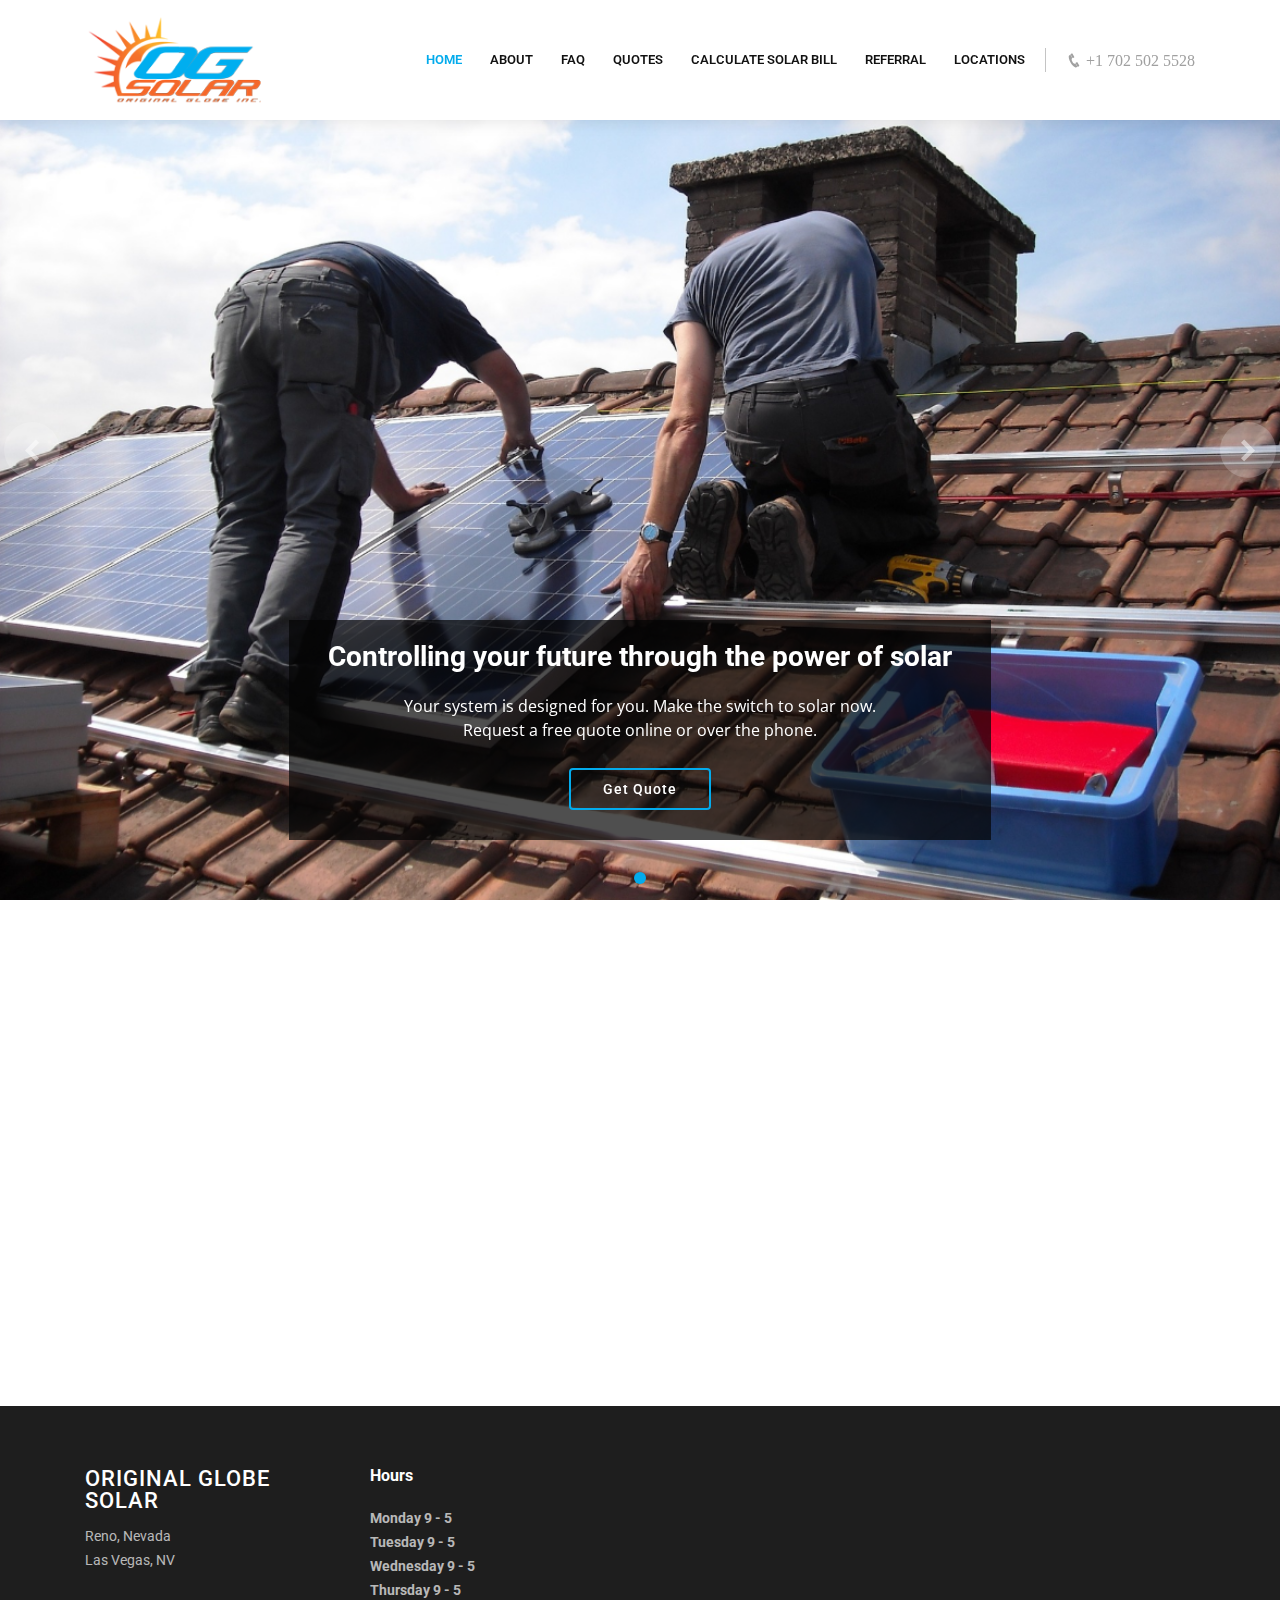
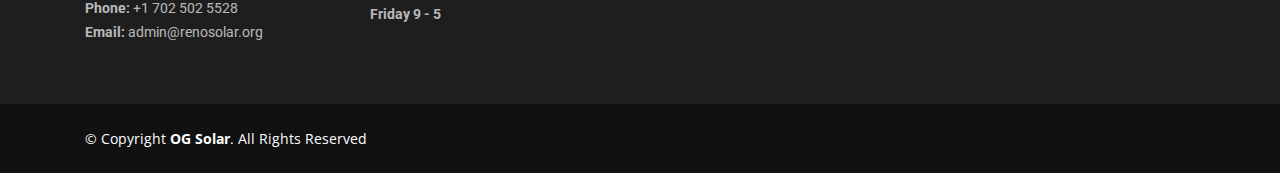
==== commit c2f1cc8f: "fixed NV" ====
--- a/index.html
+++ b/index.html
@@ -156,7 +156,7 @@
             <h3>Original Globe Solar</h3>
             <p>
               Reno, Nevada <br>
-              Las Vegas, Nevada <br><br>
+              Las Vegas, NV <br><br>
               <strong>Phone:</strong> +1 702 502 5528<br>
               <strong>Email:</strong> admin@renosolar.org<br>
             </p>
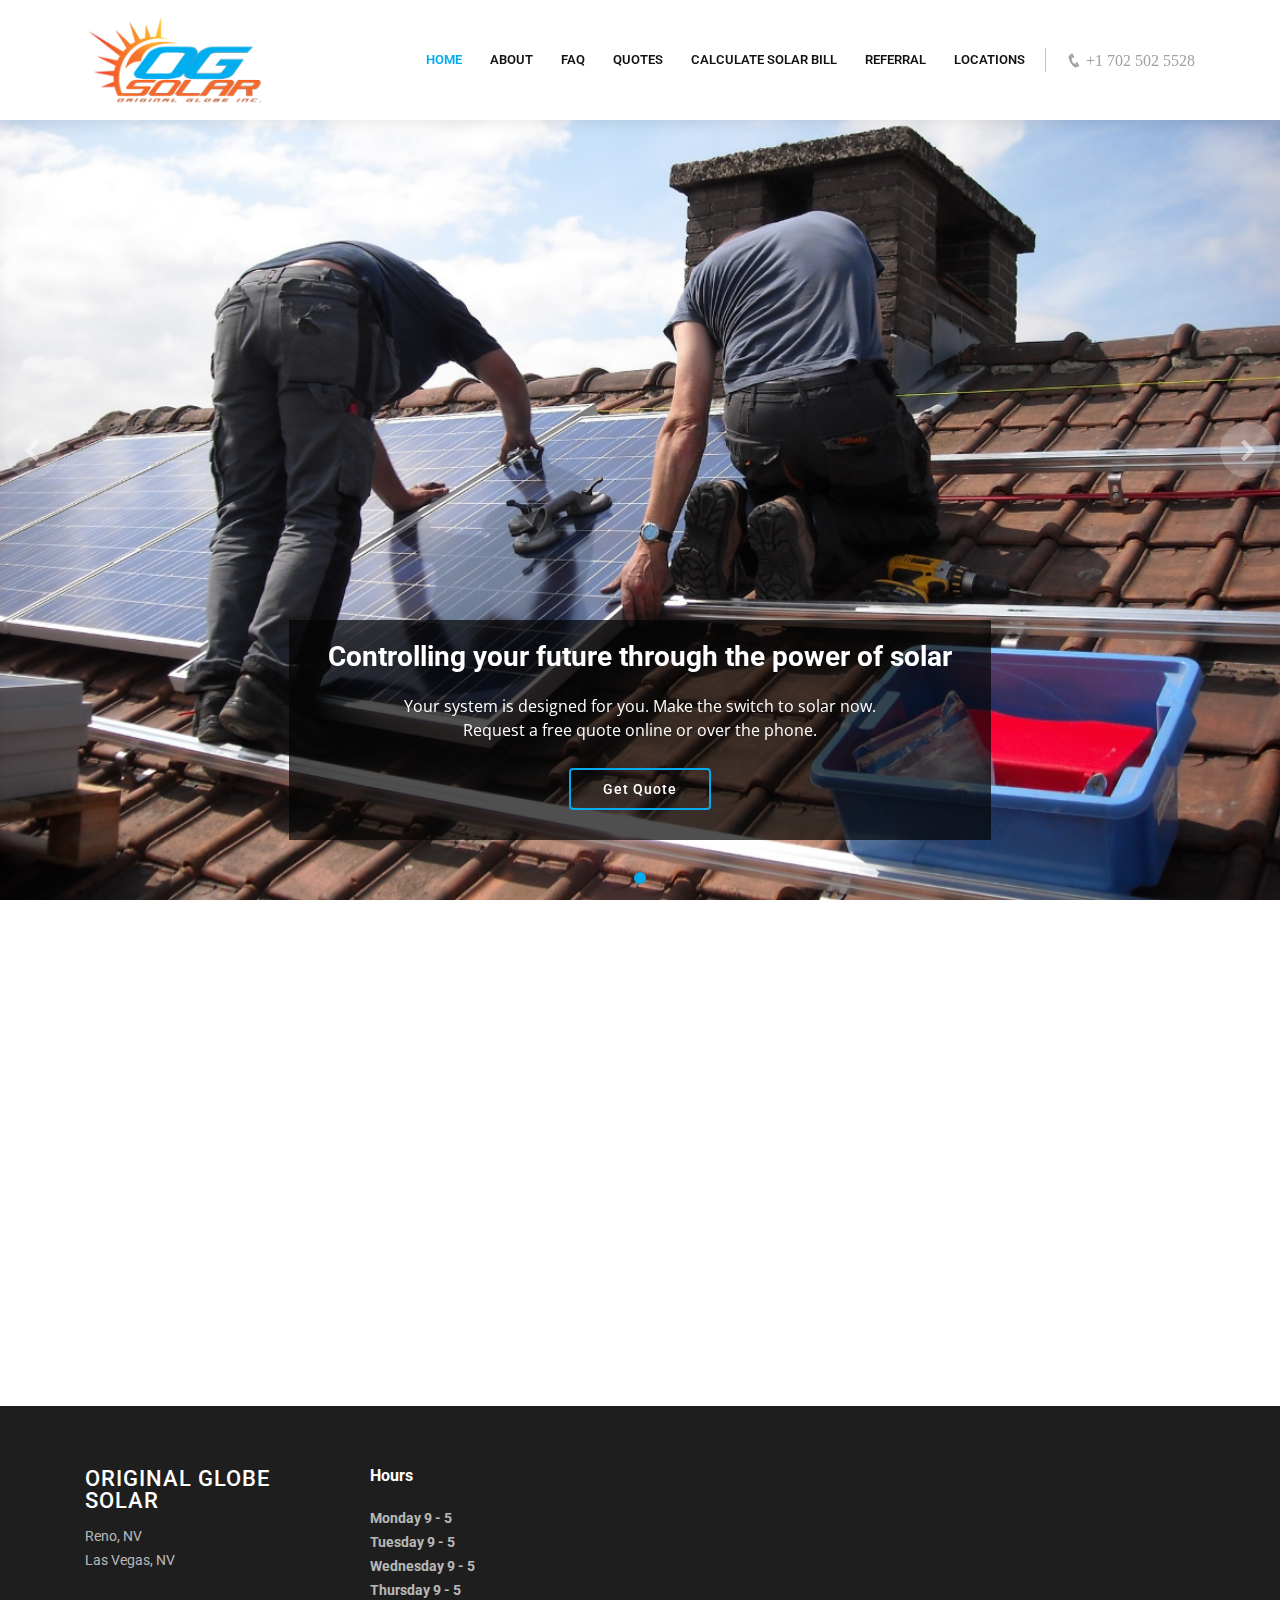
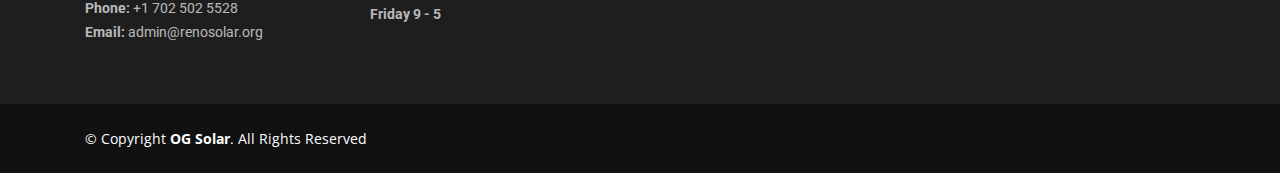
==== commit 702084b5: "fix nevada" ====
--- a/index.html
+++ b/index.html
@@ -155,7 +155,7 @@
           <div class="col-lg-3 col-md-6 footer-contact">
             <h3>Original Globe Solar</h3>
             <p>
-              Reno, Nevada <br>
+              Reno, NV <br>
               Las Vegas, NV <br><br>
               <strong>Phone:</strong> +1 702 502 5528<br>
               <strong>Email:</strong> admin@renosolar.org<br>
